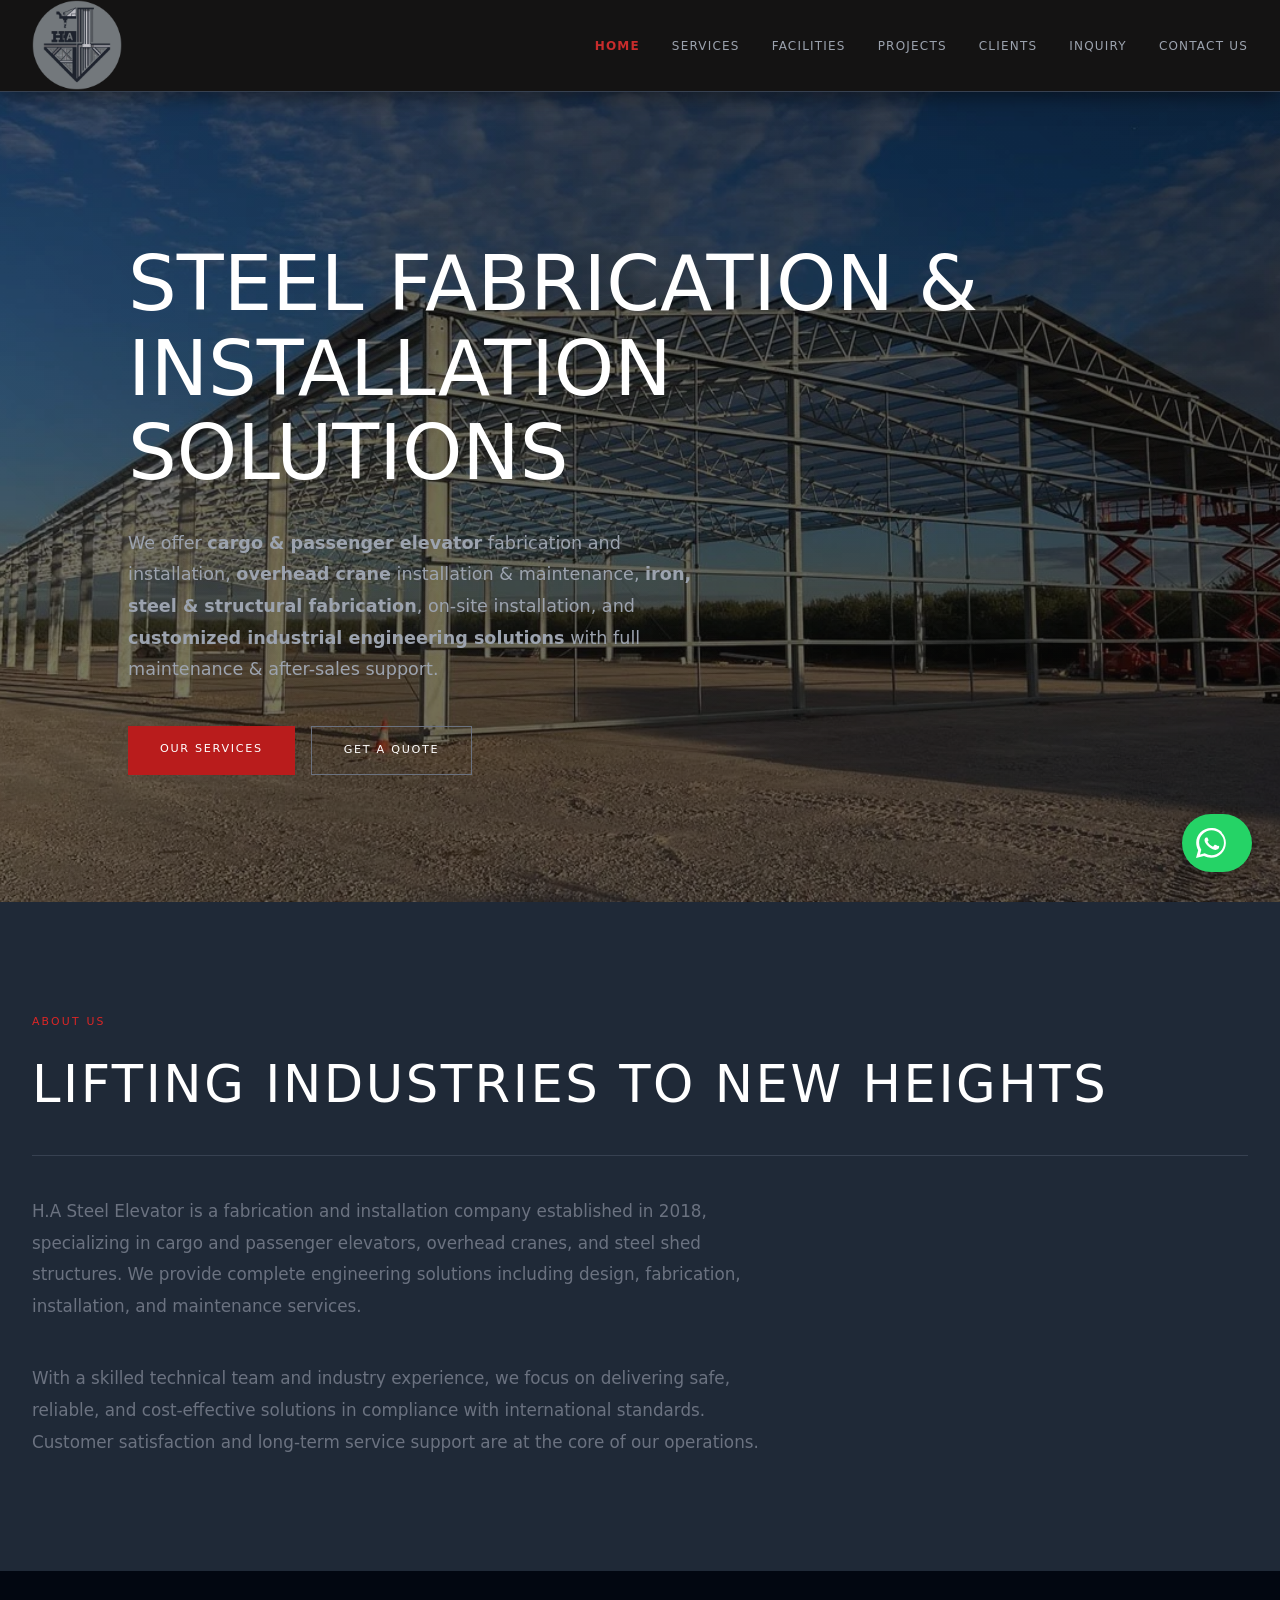
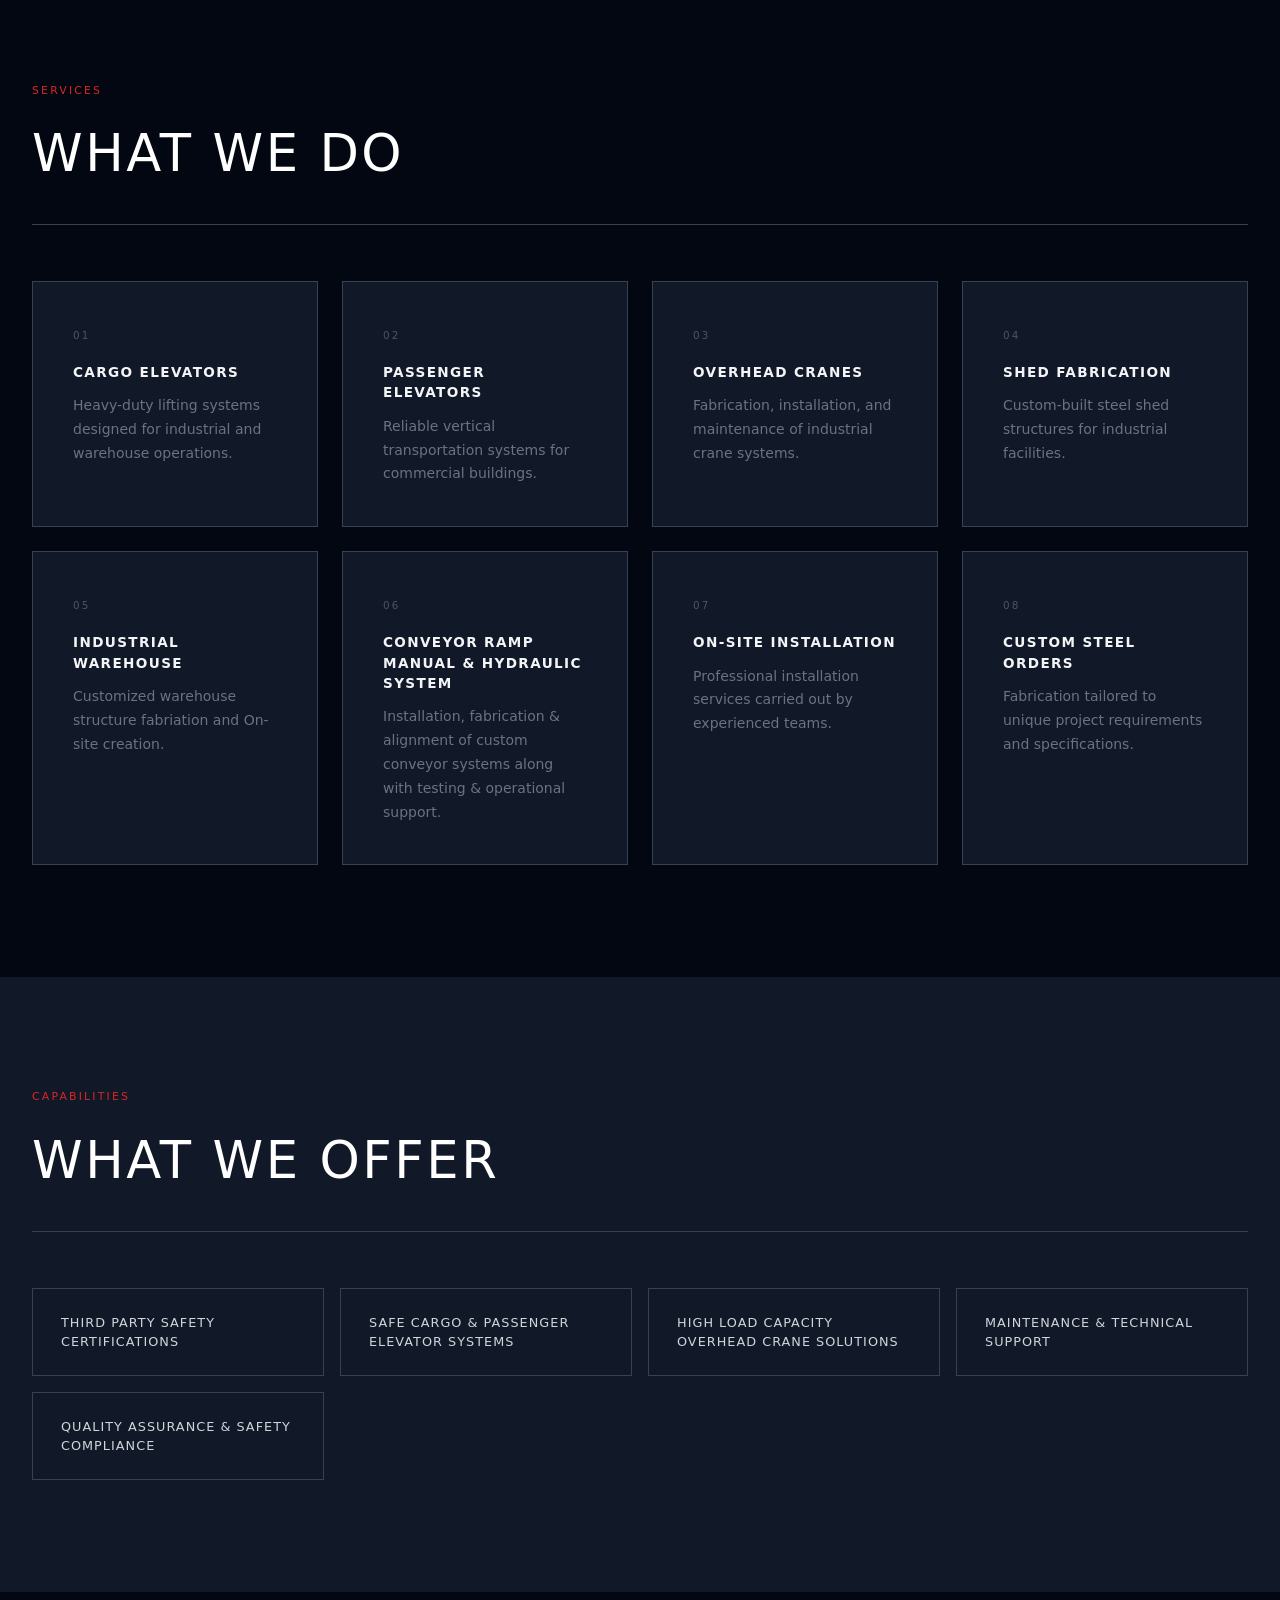
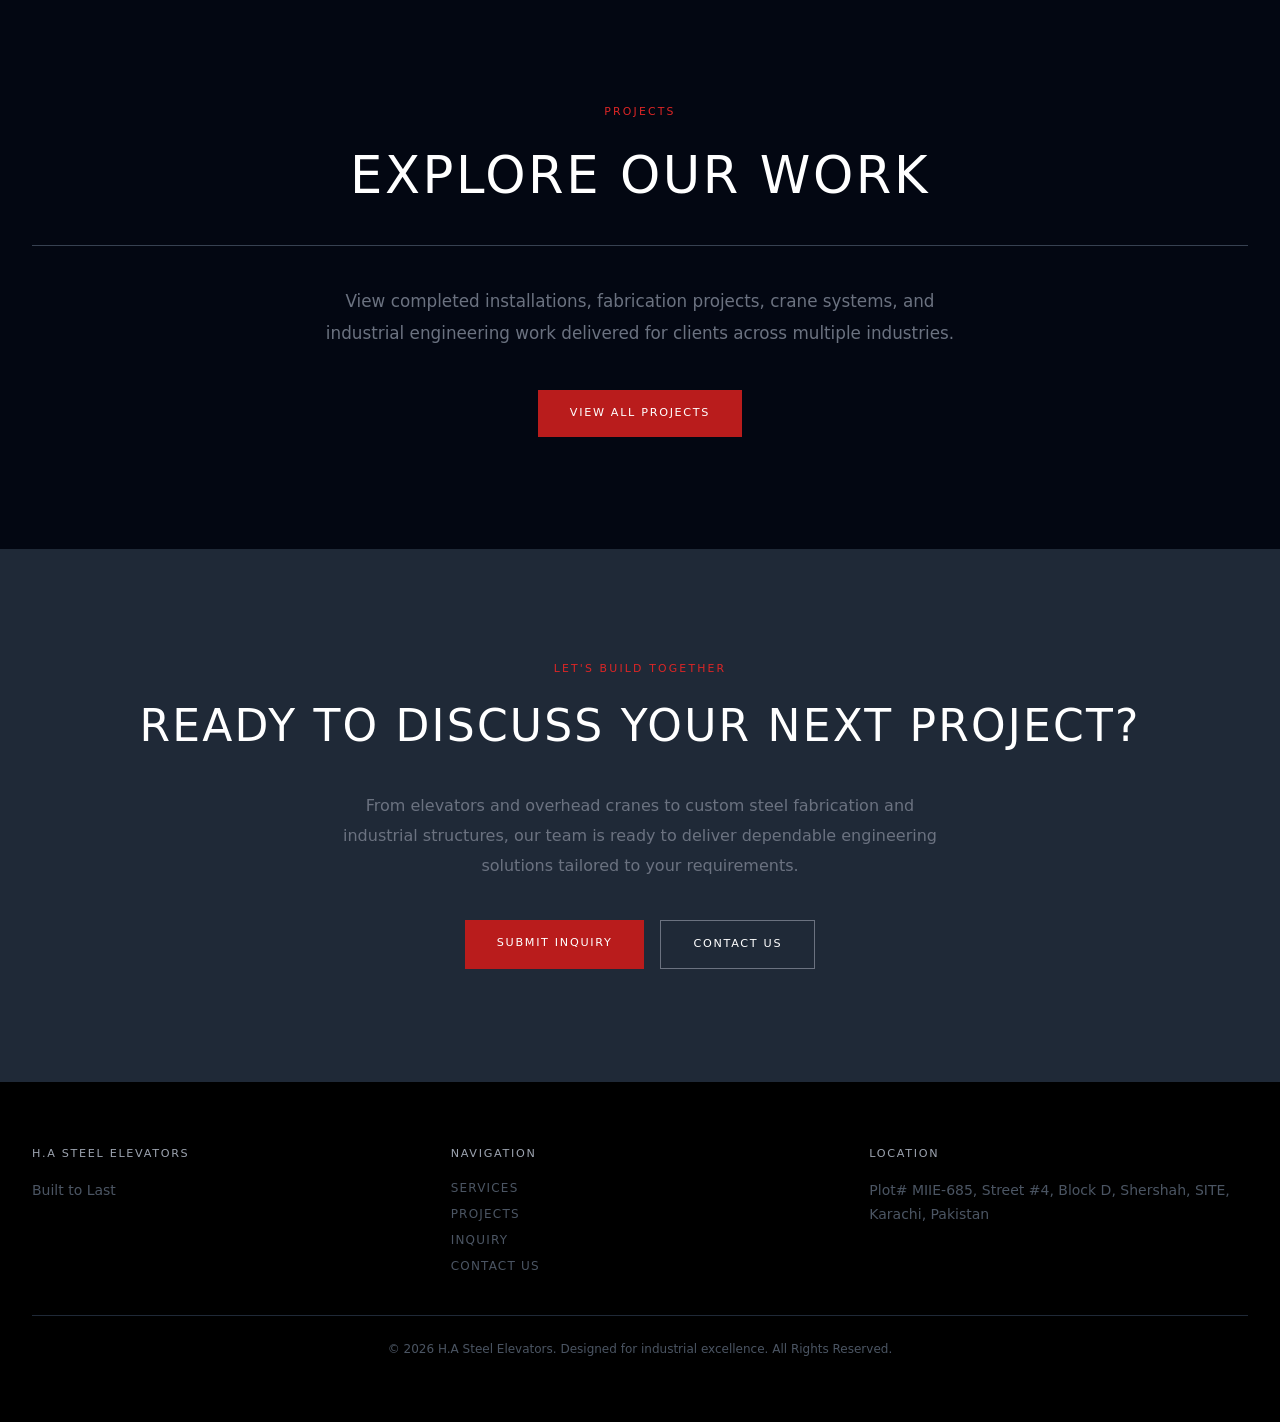
==== index.html @ 49e396e8 "first commit" ====
<!DOCTYPE html>
<html lang="en">

<head>
    <meta charset="UTF-8">
    <meta name="viewport" content="width=device-width, initial-scale=1.0">
    <title>H.A Steel Elevators | Steel Fabrication & Installation</title>
    <meta name="description" content="H.A Steel Elevators specializes in cargo elevators, passenger elevators, overhead cranes, shed fabrication, steel structures, installation, and custom steel solutions.">
    <link rel="icon" href="favicon.ico">
    <link rel="stylesheet" href="assets/css/style.css">

    <style>
        /* Inline critical styles so zoom never breaks them */
        * { box-sizing: border-box; }
        html { min-width: 320px; }

        body {
            background-color: #030712;
            color: #ffffff;
            font-family: 'Inter', system-ui, sans-serif;
            margin: 0;
        }

        /* ── NAVBAR ── */
        .site-header {
            position: sticky;
            top: 0;
            z-index: 50;
            background-color: #141313;
            border-bottom: 1px solid #374151;
            box-shadow: 0 4px 20px rgba(0,0,0,0.5);
        }
        .site-nav {
            max-width: 1280px;
            margin: 0 auto;
            padding: 0 2rem;
            display: flex;
            align-items: center;
            justify-content: space-between;
            height: 90.5px;
        }
        .site-nav img { height: 90px; width: auto; }
        .nav-links {
            display: flex;
            align-items: center;
            gap: 2rem;
            list-style: none;
            margin: 0; padding: 0;
        }
        .nav-links a {
            font-size: 0.75rem;
            letter-spacing: 0.1em;
            text-transform: uppercase;
            color: #9ca3af;
            text-decoration: none;
            transition: color 0.2s;
        }
        .nav-links a:hover, .nav-links a.active { color: #c82c2c; }
        .nav-links a.active { font-weight: 600; }

        /* ── HAMBURGER BUTTON ── */
        .nav-toggle {
            display: none;
            flex-direction: column;
            justify-content: center;
            gap: 5px;
            background: none;
            border: none;
            cursor: pointer;
            padding: 8px;
            z-index: 60;
        }
        .nav-toggle span {
            display: block;
            width: 24px;
            height: 2px;
            background: #9ca3af;
            transition: transform 0.3s, opacity 0.3s;
        }
        .nav-toggle.open span:nth-child(1) { transform: translateY(7px) rotate(45deg); }
        .nav-toggle.open span:nth-child(2) { opacity: 0; }
        .nav-toggle.open span:nth-child(3) { transform: translateY(-7px) rotate(-45deg); }

        /* ── SECTIONS ── */
        .w-full { width: 100%; }
        .inner {
            max-width: 1280px;
            margin: 0 auto;
            padding: 0 2rem;
        }

        /* ── HERO ── */
        .hero {
            min-height: 90vh;
            display: flex;
            align-items: center;
            width: 100%;
            position: relative;
            overflow: hidden;
        }

        .hero::before {
            content: '';
            position: absolute; inset: 0;
            background: linear-gradient(-135deg, rgba(5,5,5,0.65) 0%, rgba(10,10,10,0.60) 50%, rgba(20,20,20,0.55) 100%);
            z-index: 1;
        }

        .hero-inner {
            position: relative;
            z-index: 2;
            padding: 7rem 2.5rem 7rem 8rem;
            max-width: 1280px;
            margin: 0;
        }

        /* ── SLIDESHOW ── */
        .hero-slideshow {
            position: absolute; inset: 0;
            z-index: 0;
            display: flex;
            transition: transform 0.9s cubic-bezier(0.77, 0, 0.18, 1);
            will-change: transform;
        }

        .hero-slide {
            min-width: 100%;
            height: 100%;
            background-size: cover;
            background-position: center;
            flex-shrink: 0;
        }

        .hero-eyebrow {
            font-size: 0.7rem;
            letter-spacing: 0.2em;
            text-transform: uppercase;
            color: #dc2626;
            font-weight: 500;
        }
        .hero-h1 {
            margin-top: 1.5rem;
            font-size: clamp(2.5rem, 6vw, 5rem);
            font-weight: 300;
            text-transform: uppercase;
            color: #ffffff;
            line-height: 1.1;
            max-width: 900px;
        }
        .hero-sub {
            margin-top: 2rem;
            max-width: 600px;
            color: #9ca3af;
            font-size: 1.1rem;
            line-height: 1.8;
        }
        .hero-btns { margin-top: 2.5rem; display: flex; flex-wrap: wrap; gap: 1rem; }

        /* ── BUTTONS ── */
        .btn-primary {
            display: inline-block;
            background: #b91c1c;
            color: #fff;
            font-size: 0.7rem;
            letter-spacing: 0.15em;
            text-transform: uppercase;
            padding: 1rem 2rem;
            font-weight: 500;
            text-decoration: none;
            transition: background 0.15s;
        }
        .btn-primary:hover { background: #991b1b; }
        .btn-secondary {
            display: inline-block;
            background: transparent;
            color: #fff;
            font-size: 0.7rem;
            letter-spacing: 0.15em;
            text-transform: uppercase;
            padding: 1rem 2rem;
            font-weight: 500;
            text-decoration: none;
            border: 1px solid #6b7280;
            transition: border-color 0.15s, color 0.15s;
        }
        .btn-secondary:hover { border-color: #fff; }

        /* ── SECTION COMMON ── */
        .section { width: 100%; }
        .section-pad { padding: 7rem 2rem; }
        .section-inner { max-width: 1280px; margin: 0 auto; }

        .bg-near-black  { background-color: #030712; }
        .bg-dark-grey   { background-color: #111827; }
        .bg-mid-grey    { background-color: #1f2937; }

        .eyebrow-label {
            font-size: 0.68rem;
            letter-spacing: 0.2em;
            text-transform: uppercase;
            color: #dc2626;
            font-weight: 500;
        }
        .section-title {
            margin-top: 1rem;
            font-size: clamp(2rem, 4vw, 3.5rem);
            font-weight: 200;
            text-transform: uppercase;
            letter-spacing: 0.05em;
            color: #ffffff;
        }
        .beam-line {
            margin-top: 2rem;
            width: 100%;
            height: 1px;
            background: #374151;
            position: relative;
            overflow: hidden;
        }
        .beam-line::after {
            content: '';
            position: absolute;
            top: 0; left: -100%;
            width: 100%; height: 100%;
            background: #dc2626;
            animation: beam 1.1s cubic-bezier(0.4,0,0.2,1) forwards 0.1s;
        }
        @keyframes beam { from { left: -100%; } to { left: 100%; } }

        .body-para {
            margin-top: 2.5rem;
            color: #6b7280;
            font-size: 1.05rem;
            line-height: 1.9;
            max-width: 750px;
        }

        /* ── SERVICE CARDS ── */
        .services-grid {
            display: grid;
            grid-template-columns: repeat(auto-fit, minmax(280px, 1fr));
            gap: 1.5rem;
            margin-top: 3.5rem;
        }
        .svc-card {
            background: #111827;
            border: 1px solid #374151;
            padding: 2.5rem;
            position: relative;
            overflow: hidden;
            transition: transform 0.4s, border-color 0.4s, box-shadow 0.4s;
            text-decoration: none;
            display: block;
            cursor: pointer;
        }
        .svc-card:hover {
            transform: translateY(-6px);
            border-color: #6b7280;
            box-shadow: 0 20px 40px rgba(0,0,0,0.5);
        }
        .svc-card::before {
            content: '';
            position: absolute;
            left: 0; top: 0;
            width: 3px; height: 0;
            background: #dc2626;
            transition: height 0.4s ease;
        }
        .svc-card:hover::before { height: 100%; }
        .svc-num {
            font-size: 0.65rem;
            letter-spacing: 0.2em;
            color: #4b5563;
            font-weight: 500;
        }
        .svc-title {
            margin-top: 1rem;
            font-size: 0.85rem;
            font-weight: 600;
            text-transform: uppercase;
            letter-spacing: 0.1em;
            color: #f3f4f6;
        }
        .svc-desc {
            margin-top: 0.75rem;
            font-size: 0.875rem;
            color: #6b7280;
            line-height: 1.7;
        }

        /* ── CAPABILITIES ── */
        .cap-grid {
            display: grid;
            grid-template-columns: repeat(auto-fit, minmax(260px, 1fr));
            gap: 1rem;
            margin-top: 3.5rem;
        }
        .cap-item {
            background: #111827;
            border: 1px solid #374151;
            padding: 1.5rem 1.75rem;
            font-size: 0.8rem;
            letter-spacing: 0.08em;
            text-transform: uppercase;
            color: #d1d5db;
            transition: border-color 0.3s, color 0.3s, transform 0.3s;
        }
        .cap-item:hover {
            border-color: #dc2626;
            color: #fff;
            transform: translateY(-4px);
        }

        /* ── PROJECTS CTA ── */
        .text-center { text-align: center; }
        .projects-body {
            margin-top: 2.5rem;
            color: #6b7280;
            font-size: 1.05rem;
            line-height: 1.9;
            max-width: 650px;
            margin-left: auto;
            margin-right: auto;
        }

        /* ── CTA SECTION ── */
        .cta-heading {
            margin-top: 1rem;
            font-size: clamp(1.75rem, 3.5vw, 2.75rem);
            font-weight: 300;
            text-transform: uppercase;
            color: #fff;
            letter-spacing: 0.05em;
        }
        .cta-body {
            margin-top: 2rem;
            color: #6b7280;
            font-size: 1rem;
            line-height: 1.85;
            max-width: 600px;
            margin-left: auto;
            margin-right: auto;
        }
        .cta-btns { margin-top: 2.5rem; display: flex; flex-wrap: wrap; gap: 1rem; justify-content: center; }

        /* ── FOOTER ── */
        .site-footer {
            background: #000;
            border-top: 1px solid #1f2937;
            padding: 4rem 2rem;
        }
        .footer-inner {
            max-width: 1280px;
            margin: 0 auto;
            display: grid;
            grid-template-columns: repeat(auto-fit, minmax(200px, 1fr));
            gap: 2.5rem;
        }
        .footer-heading {
            font-size: 0.7rem;
            letter-spacing: 0.15em;
            text-transform: uppercase;
            color: #9ca3af;
            font-weight: 500;
        }
        .footer-text { margin-top: 1rem; color: #4b5563; font-size: 0.875rem; line-height: 1.7; }
        .footer-links { margin-top: 1rem; display: flex; flex-direction: column; gap: 0.5rem; }
        .footer-links a {
            font-size: 0.75rem;
            letter-spacing: 0.1em;
            text-transform: uppercase;
            color: #4b5563;
            text-decoration: none;
            transition: color 0.15s;
        }
        .footer-links a:hover { color: #fff; }
        .footer-divider { border: none; border-top: 1px solid #1f2937; margin: 2.5rem 0 0; }
        .footer-copy {
            max-width: 1280px;
            margin: 1.5rem auto 0;
            padding: 0 2rem;
            font-size: 0.75rem;
            color: #4b5563;
            text-align: center;
        }

        /* ── WHATSAPP FLOATING BUTTON ── */
        .whatsapp-float {
            position: fixed;
            bottom: 28px;
            right: 28px;
            z-index: 999;
            display: flex;
            align-items: center;
            gap: 0.75rem;
            text-decoration: none;
            background-color: #25D366;
            border-radius: 50px;
            padding: 14px;
            box-shadow: 0 4px 16px rgba(0,0,0,0.4);
            transition: padding 0.35s ease, box-shadow 0.25s ease;
            overflow: hidden;
            animation: wa-pulse 2.2s infinite;
        }
        .whatsapp-float svg {
            width: 30px;
            height: 30px;
            flex-shrink: 0;
            fill: #ffffff;
        }
        .whatsapp-label {
            max-width: 0;
            opacity: 0;
            white-space: nowrap;
            color: #ffffff;
            font-size: 0.85rem;
            font-weight: 600;
            letter-spacing: 0.02em;
            overflow: hidden;
            transition: max-width 0.35s ease, opacity 0.25s ease;
        }
        .whatsapp-float:hover {
            padding: 14px 22px 14px 16px;
            box-shadow: 0 6px 22px rgba(0,0,0,0.55);
        }
        .whatsapp-float:hover .whatsapp-label {
            max-width: 160px;
            opacity: 1;
            margin-left: 0.25rem;
        }
        @keyframes wa-pulse {
            0%   { box-shadow: 0 4px 16px rgba(37,211,102,0.5); }
            50%  { box-shadow: 0 4px 24px rgba(37,211,102,0.9); }
            100% { box-shadow: 0 4px 16px rgba(37,211,102,0.5); }
        }

        /* ── MOBILE: 768px ── */
        @media (max-width: 768px) {

            /* Navbar */
            .site-nav {
                padding: 0 1.25rem;
                height: 70px;
                position: relative;
            }
            .site-nav img {
                height: 60px;
            }
            .nav-toggle {
                display: flex;
            }
            .nav-links {
                display: none;
                position: absolute;
                top: 70px;
                left: 0;
                right: 0;
                background-color: #141313;
                border-top: 1px solid #374151;
                flex-direction: column;
                align-items: flex-start;
                gap: 0;
                padding: 0.5rem 0;
                z-index: 50;
            }
            .nav-links.open {
                display: flex;
            }
            .nav-links li {
                width: 100%;
            }
            .nav-links a {
                display: block;
                width: 100%;
                padding: 0.85rem 1.5rem;
                font-size: 0.75rem;
                border-bottom: 1px solid #1f2937;
            }

            /* Hero */
            .hero {
                min-height: 80vh;
            }
            .hero-inner {
                padding: 5rem 1.5rem 4rem 1.5rem;
            }

            /* Sections */
            .section-pad {
                padding: 4rem 1.25rem;
            }

            /* Services grid: single column on mobile */
            .services-grid {
                grid-template-columns: 1fr;
            }

            /* Capabilities grid: single column */
            .cap-grid {
                grid-template-columns: 1fr;
            }

            /* Footer grid: single column */
            .footer-inner {
                grid-template-columns: 1fr;
                gap: 2rem;
            }

            /* Buttons full-width on mobile */
            .hero-btns {
                flex-direction: column;
            }
            .btn-primary,
            .btn-secondary {
                text-align: center;
                width: 100%;
            }
            .cta-btns {
                flex-direction: column;
                align-items: center;
            }
            .cta-btns .btn-primary,
            .cta-btns .btn-secondary {
                width: 100%;
                max-width: 320px;
                text-align: center;
            }

            /* WhatsApp button */
            .whatsapp-float {
                bottom: 18px;
                right: 18px;
            }

            /* Footer */
            .site-footer {
                padding: 3rem 1.25rem;
            }
            .footer-copy {
                padding: 0 1.25rem;
            }
        }

        /* ── MOBILE: 480px ── */
        @media (max-width: 480px) {

            /* Navbar */
            .site-nav {
                height: 60px;
            }
            .site-nav img {
                height: 50px;
            }
            .nav-links {
                top: 60px;
            }

            /* Hero */
            .hero {
                min-height: 75vh;
            }
            .hero-inner {
                padding: 4rem 1rem 3rem 1rem;
            }

            /* Sections */
            .section-pad {
                padding: 3rem 1rem;
            }

            /* Service cards padding */
            .svc-card {
                padding: 1.75rem 1.25rem;
            }

            /* Capabilities padding */
            .cap-item {
                padding: 1.25rem 1.25rem;
            }

            /* Footer */
            .site-footer {
                padding: 2.5rem 1rem;
            }
            .footer-copy {
                padding: 0 1rem;
                font-size: 0.7rem;
            }
        }

    </style>
</head>

<body>

    <header class="site-header">
        <nav class="site-nav">
            <a href="index.html">
                <img src="assets/images/AH Steel Elevators Logo No background.png" alt="H.A Steel Elevators Logo">
            </a>
            <button class="nav-toggle" aria-label="Toggle navigation" aria-expanded="false">
                <span></span>
                <span></span>
                <span></span>
            </button>
            <ul class="nav-links">
                <li><a href="index.html" class="active">Home</a></li>
                <li><a href="ha-steel-elevators/services.html">Services</a></li>
                <li><a href="ha-steel-elevators/facilities.html">Facilities</a></li>
                <li><a href="ha-steel-elevators/projects.html">Projects</a></li>
                <li><a href="ha-steel-elevators/companies-served.html">Clients</a></li>
                <li><a href="ha-steel-elevators/inquiry.html">Inquiry</a></li>
                <li><a href="ha-steel-elevators/contact.html">Contact Us</a></li>
            </ul>
        </nav>
    </header>

    <main>

        <!-- HERO -->
        <section class="hero">

            <div class="hero-slideshow" id="heroSlideshow">
                <div class="hero-slide" style="background-image: url('assets/images/Lift bg.jpg')"></div>
                <div class="hero-slide" style="background-image: url('assets/images/shed-bg.png')"></div>
                <div class="hero-slide" style="background-image: url('assets/images/modern-lift.jpg')"></div>
                <div class="hero-slide" style="background-image: url('assets/images/Crane.png')"></div>
            </div>

            <div class="hero-inner">
                <h1 class="hero-h1">Steel Fabrication &amp;<br>Installation Solutions</h1>
                <p class="hero-sub">
                    We offer <strong>cargo &amp; passenger elevator</strong> fabrication and installation, 
                    <strong>overhead crane</strong> installation &amp; maintenance, <strong>iron, steel &amp; 
                    structural fabrication</strong>, on-site installation, and <strong>customized industrial 
                    engineering solutions</strong> with full maintenance &amp; after-sales support.
                </p>
                <div class="hero-btns">
                    <a href="ha-steel-elevators/services.html" class="btn-primary">Our Services</a>
                    <a href="ha-steel-elevators/inquiry.html" class="btn-secondary">Get a Quote</a>
                </div>
            </div>

        </section>

        <!-- ABOUT -->
        <section class="section bg-mid-grey">
            <div class="section-pad">
                <div class="section-inner">
                    <h1 class="eyebrow-label">About Us</h1>
                    <h2 class="section-title">Lifting Industries to New Heights</h2>
                    <div class="beam-line"></div>
                    <p class="body-para">
                        H.A Steel Elevator is a fabrication and installation company established in 2018, 
                        specializing in cargo and passenger elevators, overhead cranes, and steel shed 
                        structures. We provide complete engineering solutions including design, fabrication, 
                        installation, and maintenance services.
                    </p>
                    <p class="body-para">
                        With a skilled technical team and industry experience, we focus on delivering safe, 
                        reliable, and cost-effective solutions in compliance with international standards. 
                        Customer satisfaction and long-term service support are at the core of our operations.
                    </p>
                </div>
            </div>
        </section>

        <!-- SERVICES -->
        <section class="section bg-near-black" style="
            background-image: url('assets/images/welder-bg.jpg');
            background-size: cover;
            background-position: center;
            background-attachment: fixed;
            position: relative;
        ">
            <div style="
                position: absolute;
                inset: 0;
                background: rgba(3, 7, 18, 0.92);
            "></div>
            <div class="section-pad" style="position: relative; z-index: 1;">
                <div class="section-inner">
                    <p class="eyebrow-label">Services</p>
                    <h2 class="section-title">What We Do</h2>
                    <div class="beam-line"></div>
                    <div class="services-grid">

                        <a href="ha-steel-elevators/services.html#cargo" class="svc-card">
                            <span class="svc-num">01</span>
                            <h3 class="svc-title">Cargo Elevators</h3>
                            <p class="svc-desc">Heavy-duty lifting systems designed for industrial and warehouse operations.</p>
                        </a>

                        <a href="ha-steel-elevators/services.html#passenger" class="svc-card">
                            <span class="svc-num">02</span>
                            <h3 class="svc-title">Passenger Elevators</h3>
                            <p class="svc-desc">Reliable vertical transportation systems for commercial buildings.</p>
                        </a>

                        <a href="ha-steel-elevators/services.html#cranes" class="svc-card">
                            <span class="svc-num">03</span>
                            <h3 class="svc-title">Overhead Cranes</h3>
                            <p class="svc-desc">Fabrication, installation, and maintenance of industrial crane systems.</p>
                        </a>

                        <a href="ha-steel-elevators/services.html#shed" class="svc-card">
                            <span class="svc-num">04</span>
                            <h3 class="svc-title">Shed Fabrication</h3>
                            <p class="svc-desc">Custom-built steel shed structures for industrial facilities.</p>
                        </a>

                        <a href="ha-steel-elevators/services.html#cargo" class="svc-card">
                            <span class="svc-num">05</span>
                            <h3 class="svc-title">Industrial Warehouse</h3>
                            <p class="svc-desc">Customized warehouse structure fabriation and On-site creation.</p>
                        </a>

                        <a href="ha-steel-elevators/services.html#cargo" class="svc-card">
                            <span class="svc-num">06</span>
                            <h3 class="svc-title">Conveyor ramp manual & hydraulic system</h3>
                            <p class="svc-desc">Installation, fabrication & alignment of custom conveyor systems along with testing & operational support.</p>
                        </a>

                        <a href="ha-steel-elevators/services.html#installation" class="svc-card">
                            <span class="svc-num">07</span>
                            <h3 class="svc-title">On-Site Installation</h3>
                            <p class="svc-desc">Professional installation services carried out by experienced teams.</p>
                        </a>

                        <a href="ha-steel-elevators/services.html#custom" class="svc-card">
                            <span class="svc-num">08</span>
                            <h3 class="svc-title">Custom Steel Orders</h3>
                            <p class="svc-desc">Fabrication tailored to unique project requirements and specifications.</p>
                        </a>

                    </div>
                </div>
            </div>
        </section>

        <!-- CAPABILITIES -->
        <section class="section bg-dark-grey">
            <div class="section-pad">
                <div class="section-inner">
                    <p class="eyebrow-label">Capabilities</p>
                    <h2 class="section-title">What we Offer</h2>
                    <div class="beam-line"></div>
                    <div class="cap-grid">
                        <div class="cap-item">Third Party safety certifications</div>
                        <div class="cap-item">Safe Cargo &amp; Passenger Elevator Systems</div>
                        <div class="cap-item">High load capacity Overhead Crane Solutions</div>
                        <div class="cap-item">Maintenance &amp; Technical Support</div>
                        <div class="cap-item">Quality Assurance &amp; Safety Compliance</div>
                    </div>
                </div>
            </div>
        </section>

        <!-- PROJECTS -->
        <section class="section bg-near-black">
            <div class="section-pad">
                <div class="section-inner text-center">
                    <p class="eyebrow-label">Projects</p>
                    <h2 class="section-title">Explore Our Work</h2>
                    <div class="beam-line"></div>
                    <p class="projects-body">
                        View completed installations, fabrication projects,
                        crane systems, and industrial engineering work delivered
                        for clients across multiple industries.
                    </p>
                    <div style="margin-top:2.5rem;">
                        <a href="ha-steel-elevators/projects.html" class="btn-primary">View All Projects</a>
                    </div>
                </div>
            </div>
        </section>

        <!-- CTA -->
        <section class="section bg-mid-grey">
            <div class="section-pad">
                <div class="section-inner text-center">
                    <p class="eyebrow-label">Let's Build Together</p>
                    <h2 class="cta-heading">Ready To Discuss Your Next Project?</h2>
                    <p class="cta-body">
                        From elevators and overhead cranes to custom steel fabrication
                        and industrial structures, our team is ready to deliver
                        dependable engineering solutions tailored to your requirements.
                    </p>
                    <div class="cta-btns">
                        <a href="ha-steel-elevators/inquiry.html" class="btn-primary">Submit Inquiry</a>
                        <a href="ha-steel-elevators/contact.html" class="btn-secondary">Contact Us</a>
                    </div>
                </div>
            </div>
        </section>

    </main>

    <!-- FOOTER -->
    <footer class="site-footer">
        <div class="footer-inner">
            <div>
                <p class="footer-heading">H.A Steel Elevators</p>
                <p class="footer-text">
                    Built to Last
                </p>
            </div>
            <div>
                <p class="footer-heading">Navigation</p>
                <div class="footer-links">
                    <a href="ha-steel-elevators/services.html">Services</a>
                    <a href="ha-steel-elevators/projects.html">Projects</a>
                    <a href="ha-steel-elevators/inquiry.html">Inquiry</a>
                    <a href="ha-steel-elevators/contact.html">Contact Us</a>
                </div>
            </div>
            <div>
                <p class="footer-heading">Location</p>
                <p class="footer-text">Plot# MIIE-685, Street #4, Block D, Shershah, SITE, Karachi, Pakistan</p>
            </div>
        </div>
        <hr class="footer-divider">
        <p class="footer-copy">© 2026 H.A Steel Elevators. Designed for industrial excellence. All Rights Reserved.</p>
    </footer>

    <a href="https://wa.me/923333980986?text=Hi%2C%20can%20I%20get%20a%20quote%3F"
       class="whatsapp-float"
       target="_blank"
       rel="noopener"
       aria-label="Chat with us on WhatsApp">
        <svg viewBox="0 0 24 24" xmlns="http://www.w3.org/2000/svg">
            <path d="M17.498 14.382c-.301-.15-1.767-.867-2.04-.966-.273-.101-.473-.15-.673.15-.197.295-.771.964-.944 1.162-.175.195-.349.21-.646.075-1.746-.792-3.034-2.058-3.851-3.557-.158-.295-.022-.435.118-.605.166-.205.357-.395.482-.605.122-.21.092-.382-.04-.582-.13-.197-.484-1.162-.665-1.557-.18-.39-.366-.34-.518-.345-.137-.005-.293-.005-.45-.005-.155 0-.408.06-.625.297-.213.241-.823.806-.823 1.965 0 1.16.84 2.282 1.225 2.882.387.6 1.97 3.012 4.84 4.107 2.872 1.094 2.872.728 3.393.682.518-.045 1.766-.722 2.027-1.42.258-.7.258-1.296.18-1.42-.077-.122-.301-.197-.604-.345m-5.46 7.434h-.005a9.94 9.94 0 01-5.06-1.385l-.363-.215-3.762.99 1.005-3.671-.235-.376a9.93 9.93 0 01-1.527-5.293c.005-5.486 4.474-9.954 9.957-9.954 2.658 0 5.155 1.038 7.03 2.913a9.886 9.886 0 012.91 7.04c-.003 5.486-4.471 9.951-9.95 9.951m8.413-18.36A11.815 11.815 0 0012.04 0C5.495 0 .163 5.328.16 11.876c0 2.096.547 4.142 1.588 5.945L0 24l6.335-1.652a11.882 11.882 0 005.683 1.448h.005c6.544 0 11.877-5.328 11.88-11.877a11.811 11.811 0 00-3.452-8.394"/>
        </svg>
        <span class="whatsapp-label">Chat with us</span>
    </a>

    <script>
        const slideshow = document.getElementById('heroSlideshow');
        const slides    = Array.from(slideshow.querySelectorAll('.hero-slide'));
        const total     = slides.length;

        // Clone the first slide and append to end for seamless loop
        const firstClone = slides[0].cloneNode(true);
        slideshow.appendChild(firstClone);

        let current = 0;

        function goTo(index, animate) {
            if (animate === false) {
                slideshow.style.transition = 'none';
            } else {
                slideshow.style.transition = 'transform 0.9s cubic-bezier(0.77, 0, 0.18, 1)';
            }
            slideshow.style.transform = `translateX(-${index * 100}%)`;
        }

        // When the clone finishes transitioning, silently snap back to real slide 0
        slideshow.addEventListener('transitionend', () => {
            if (current === total) {
                current = 0;
                goTo(current, false);
            }
        });

        setInterval(() => {
            current++;
            goTo(current, true);
        }, 3000);

        // Hamburger menu toggle
        const navToggle = document.querySelector('.nav-toggle');
        const navLinks  = document.querySelector('.nav-links');

        navToggle.addEventListener('click', () => {
            const isOpen = navLinks.classList.toggle('open');
            navToggle.classList.toggle('open', isOpen);
            navToggle.setAttribute('aria-expanded', isOpen);
        });

        // Close menu when a link is tapped
        navLinks.querySelectorAll('a').forEach(link => {
            link.addEventListener('click', () => {
                navLinks.classList.remove('open');
                navToggle.classList.remove('open');
                navToggle.setAttribute('aria-expanded', 'false');
            });
        });
    </script>

</body>
</html>
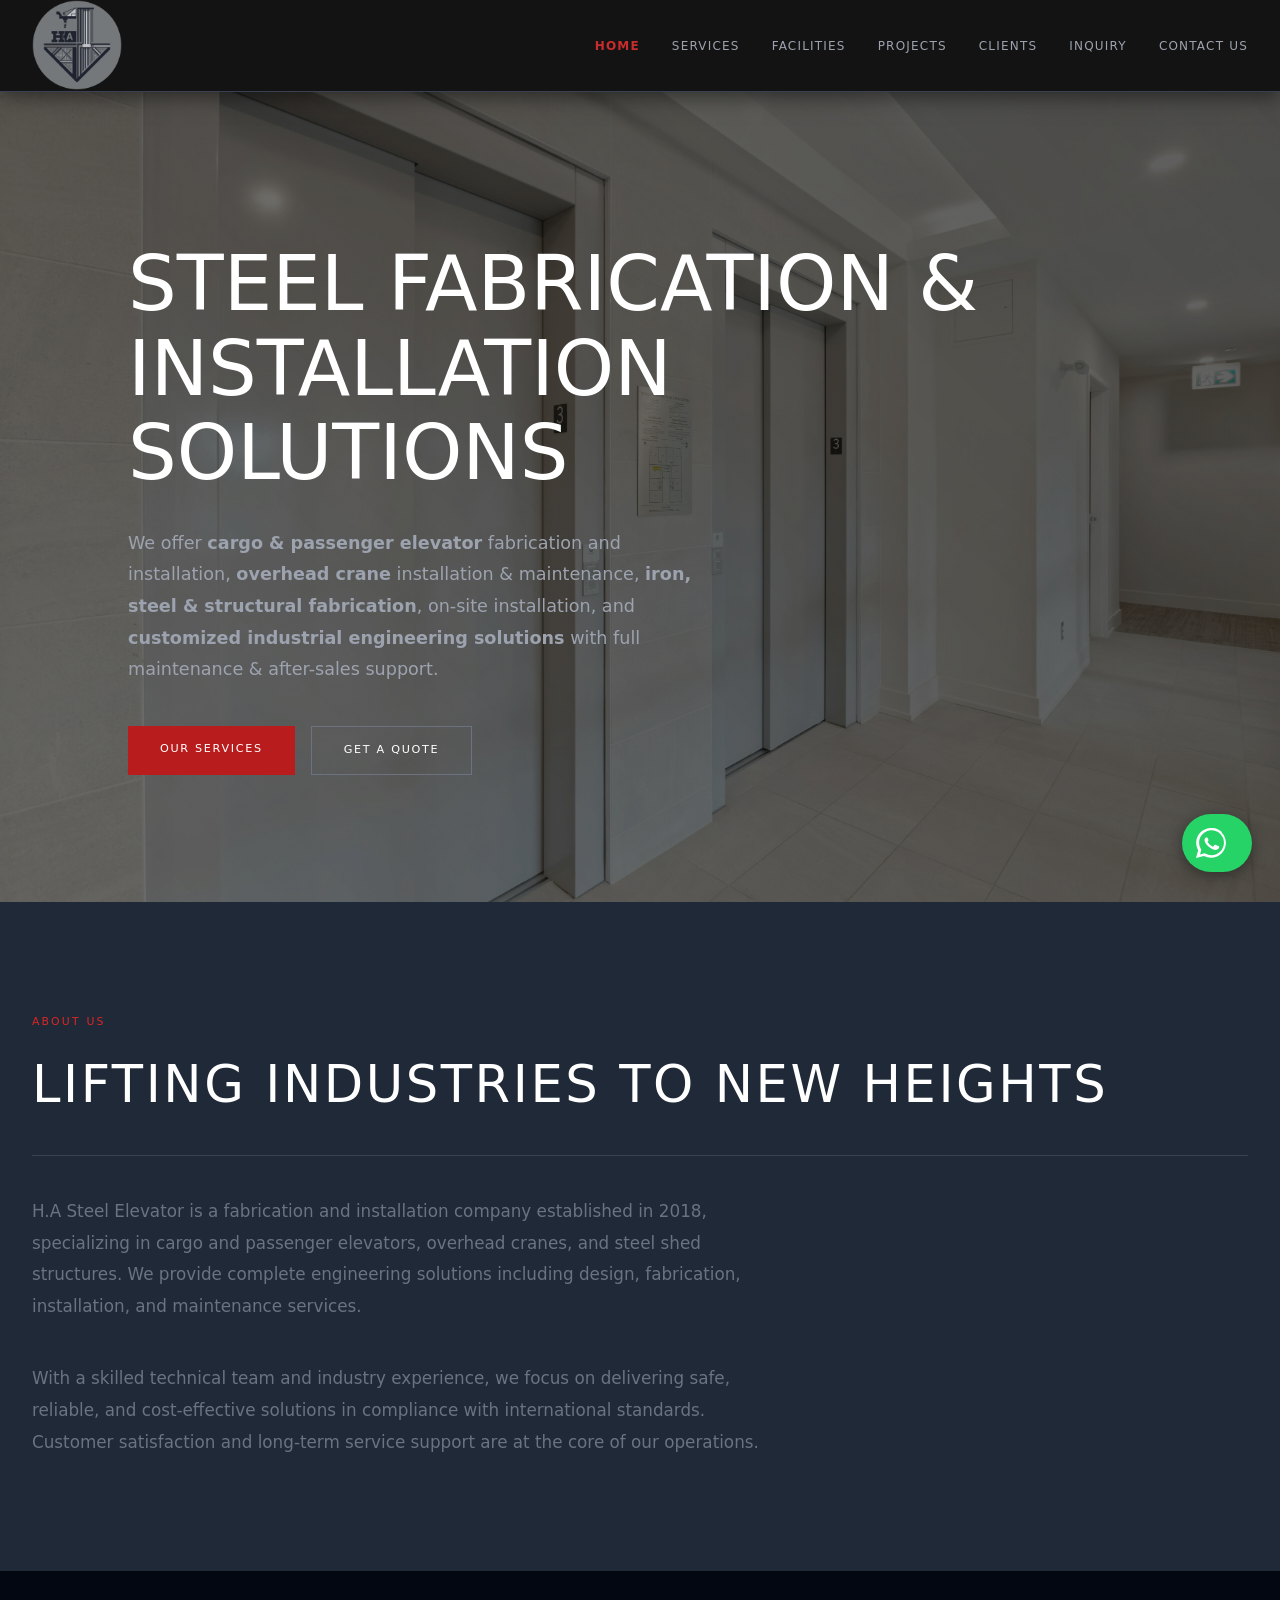
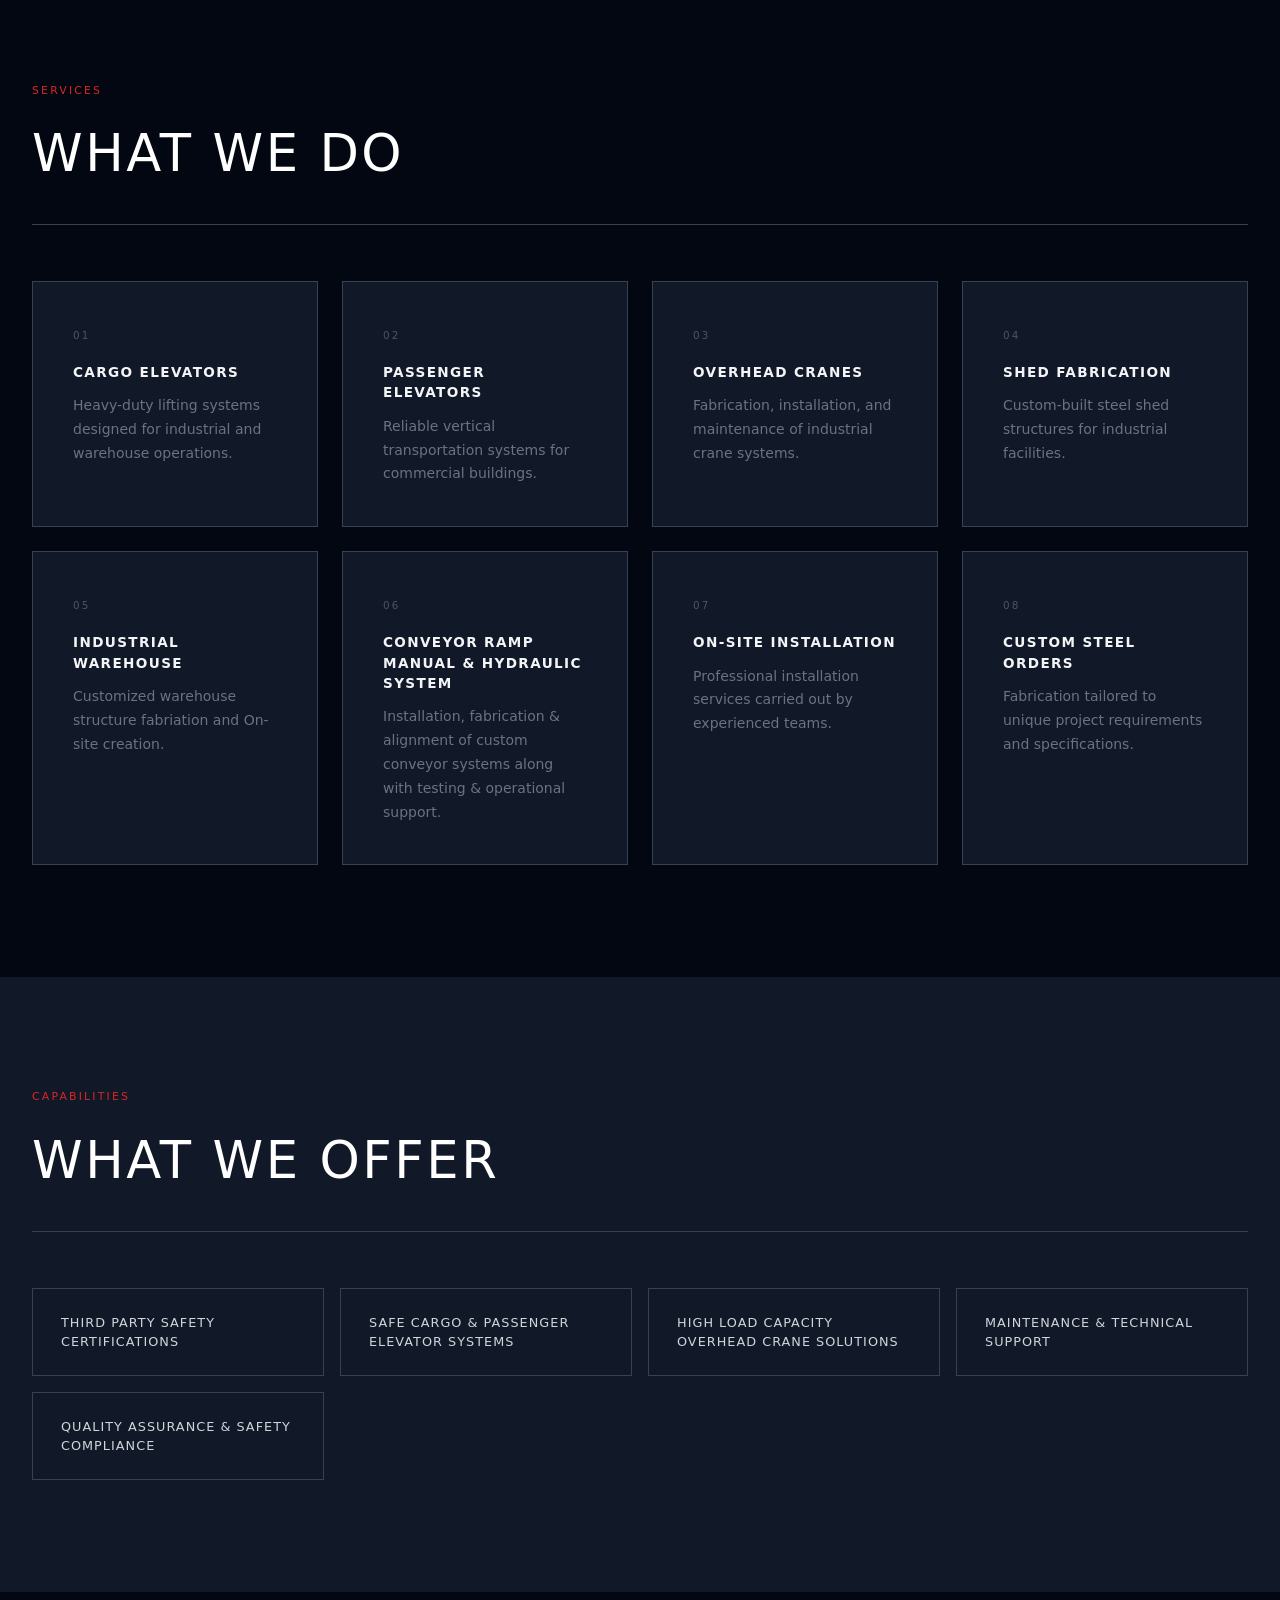
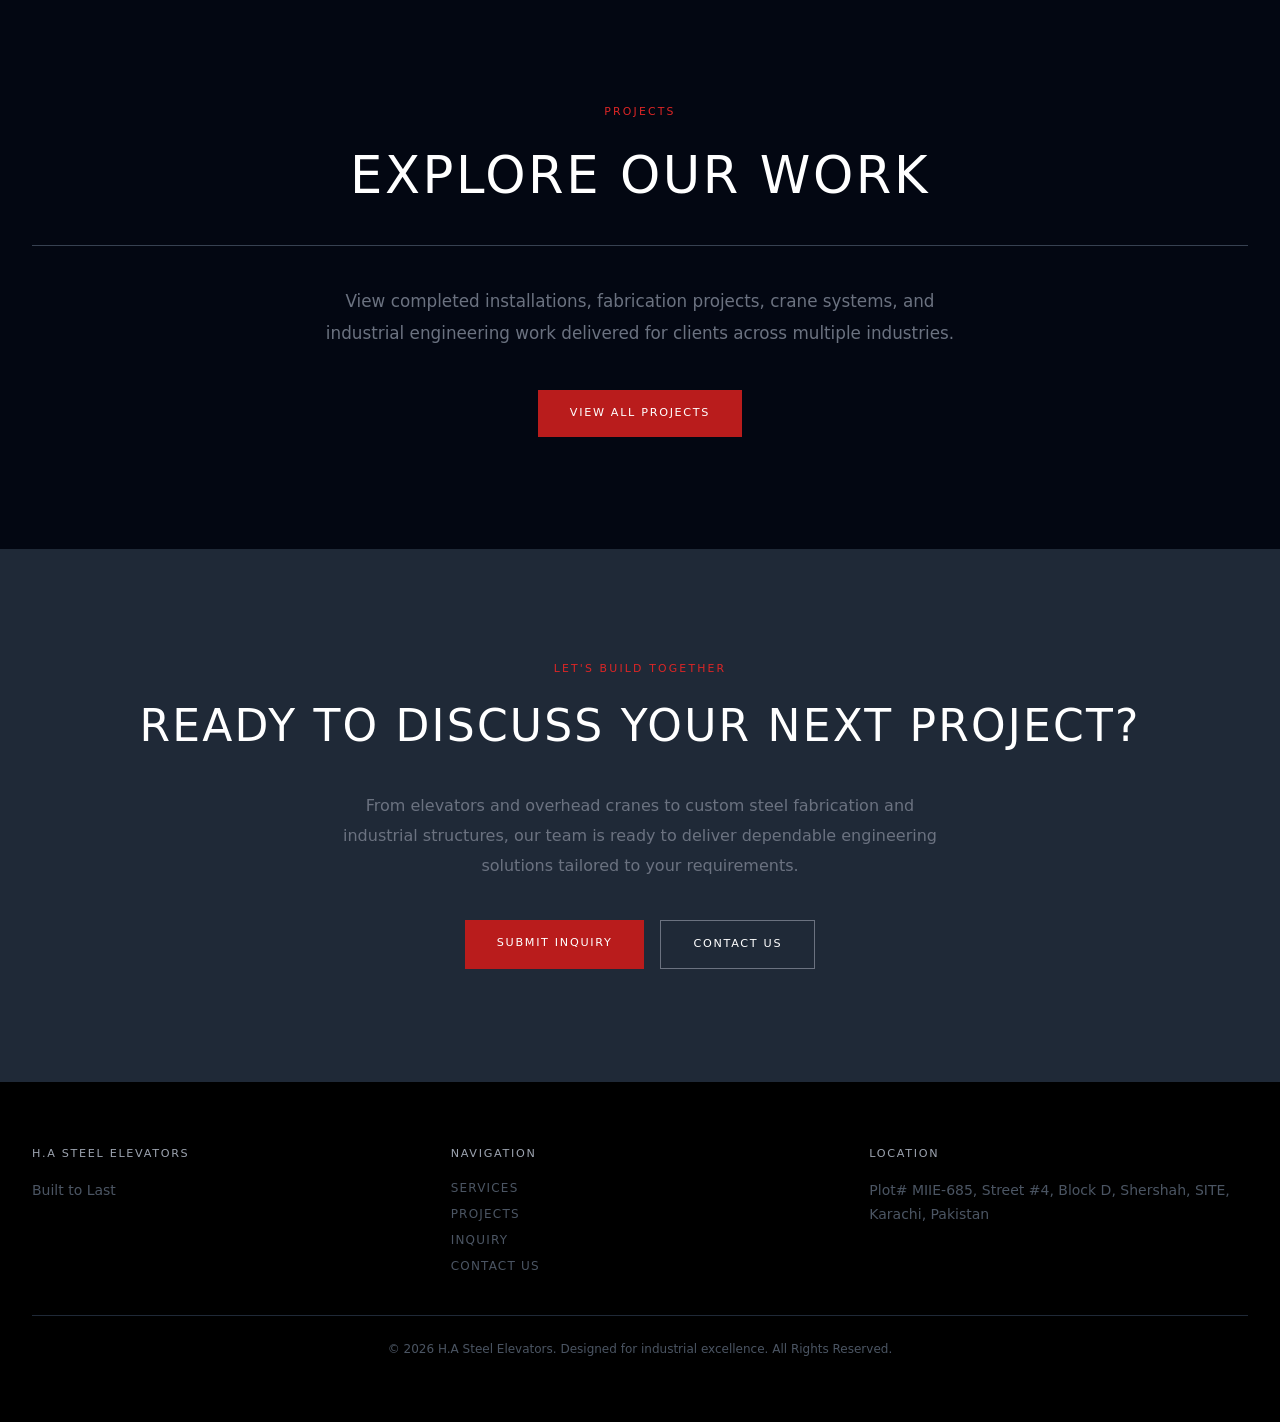
==== commit fc4f15fb: "Image cnversion to webp success" ====
--- a/index.html
+++ b/index.html
@@ -596,7 +596,7 @@
     <header class="site-header">
         <nav class="site-nav">
             <a href="index.html">
-                <img src="assets/images/AH Steel Elevators Logo No background.png" alt="H.A Steel Elevators Logo">
+                <img src="assets/images/AH Steel Elevators Logo No background.webp" alt="H.A Steel Elevators Logo">
             </a>
             <button class="nav-toggle" aria-label="Toggle navigation" aria-expanded="false">
                 <span></span>
@@ -621,10 +621,10 @@
         <section class="hero">
 
             <div class="hero-slideshow" id="heroSlideshow">
-                <div class="hero-slide" style="background-image: url('assets/images/Lift bg.jpg')"></div>
-                <div class="hero-slide" style="background-image: url('assets/images/shed-bg.png')"></div>
-                <div class="hero-slide" style="background-image: url('assets/images/modern-lift.jpg')"></div>
-                <div class="hero-slide" style="background-image: url('assets/images/Crane.png')"></div>
+                <div class="hero-slide" style="background-image: url('assets/images/Lift bg.webp')"></div>
+                <div class="hero-slide" style="background-image: url('assets/images/shed-bg.webp')"></div>
+                <div class="hero-slide" style="background-image: url('assets/images/modern-lift.webp')"></div>
+                <div class="hero-slide" style="background-image: url('assets/images/Crane.webp')"></div>
             </div>
 
             <div class="hero-inner">
@@ -667,7 +667,7 @@
 
         <!-- SERVICES -->
         <section class="section bg-near-black" style="
-            background-image: url('assets/images/welder-bg.jpg');
+            background-image: url('assets/images/welder-bg.webp');
             background-size: cover;
             background-position: center;
             background-attachment: fixed;
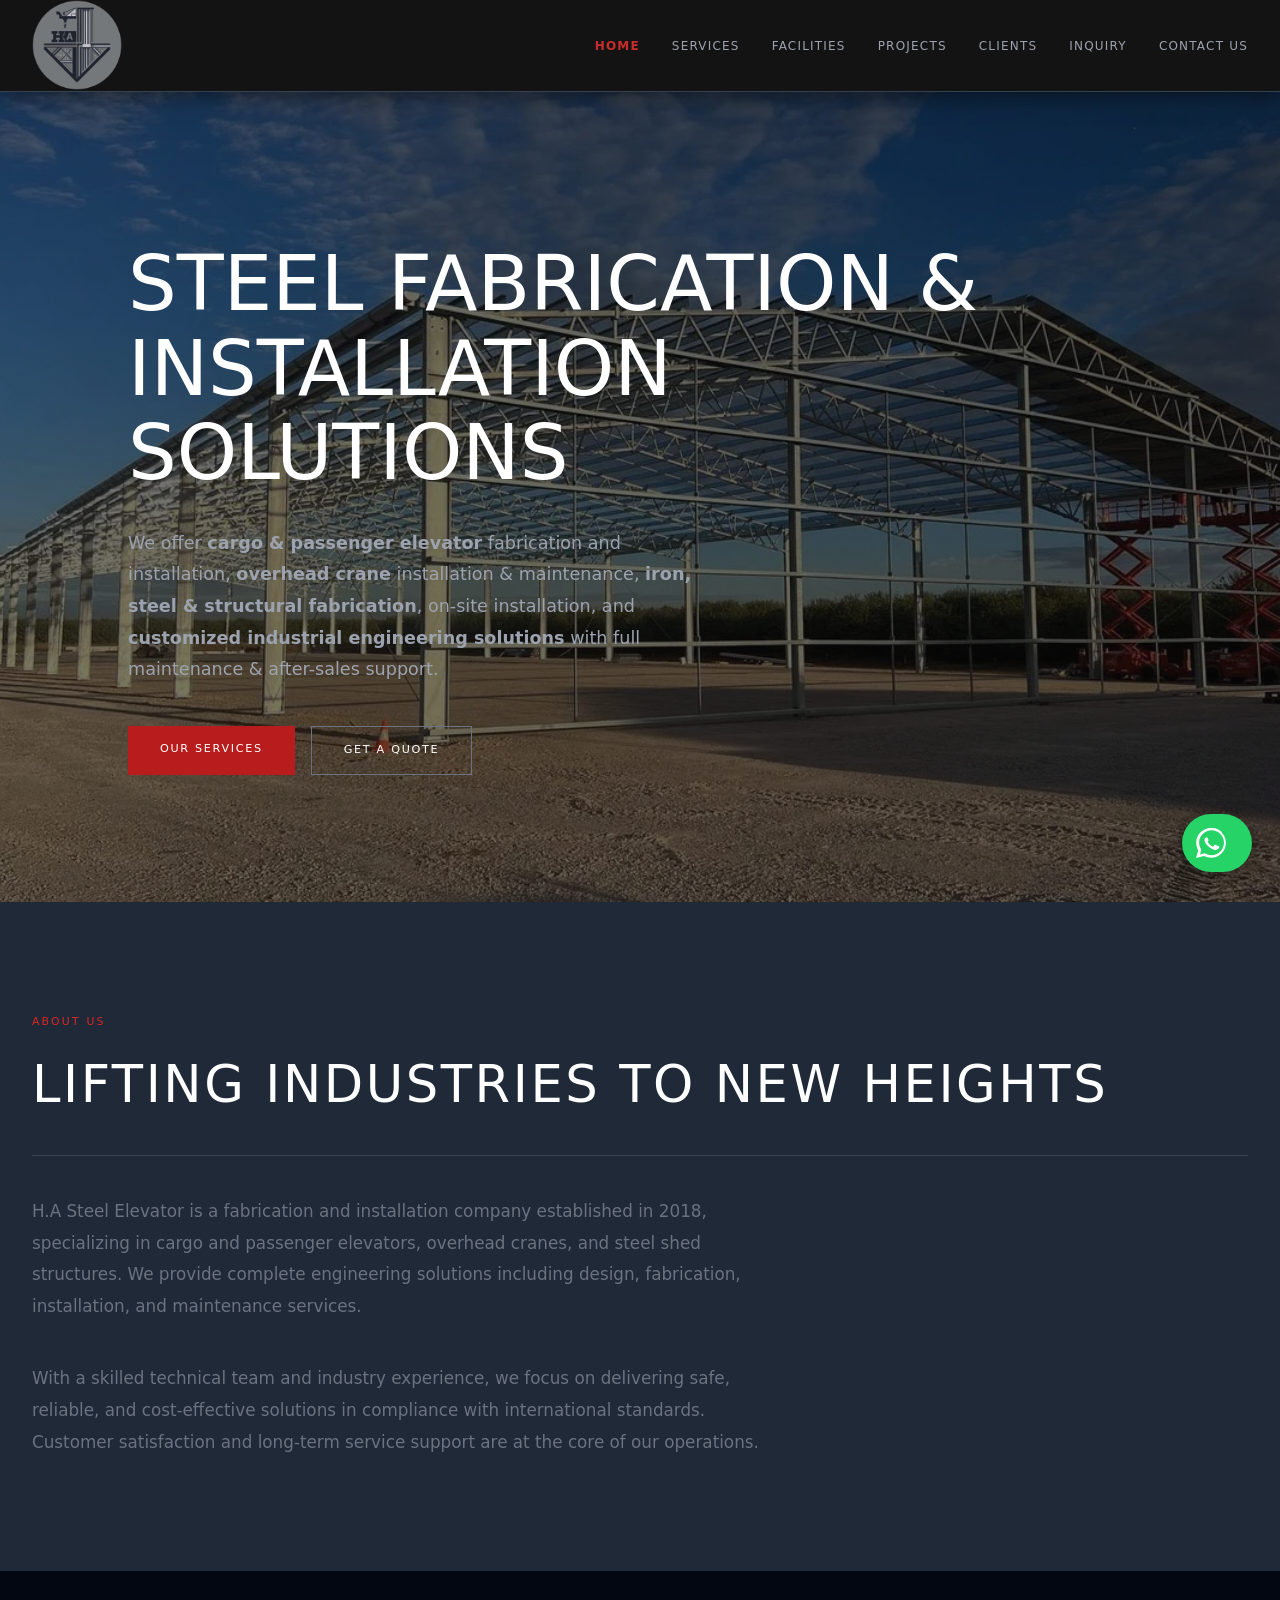
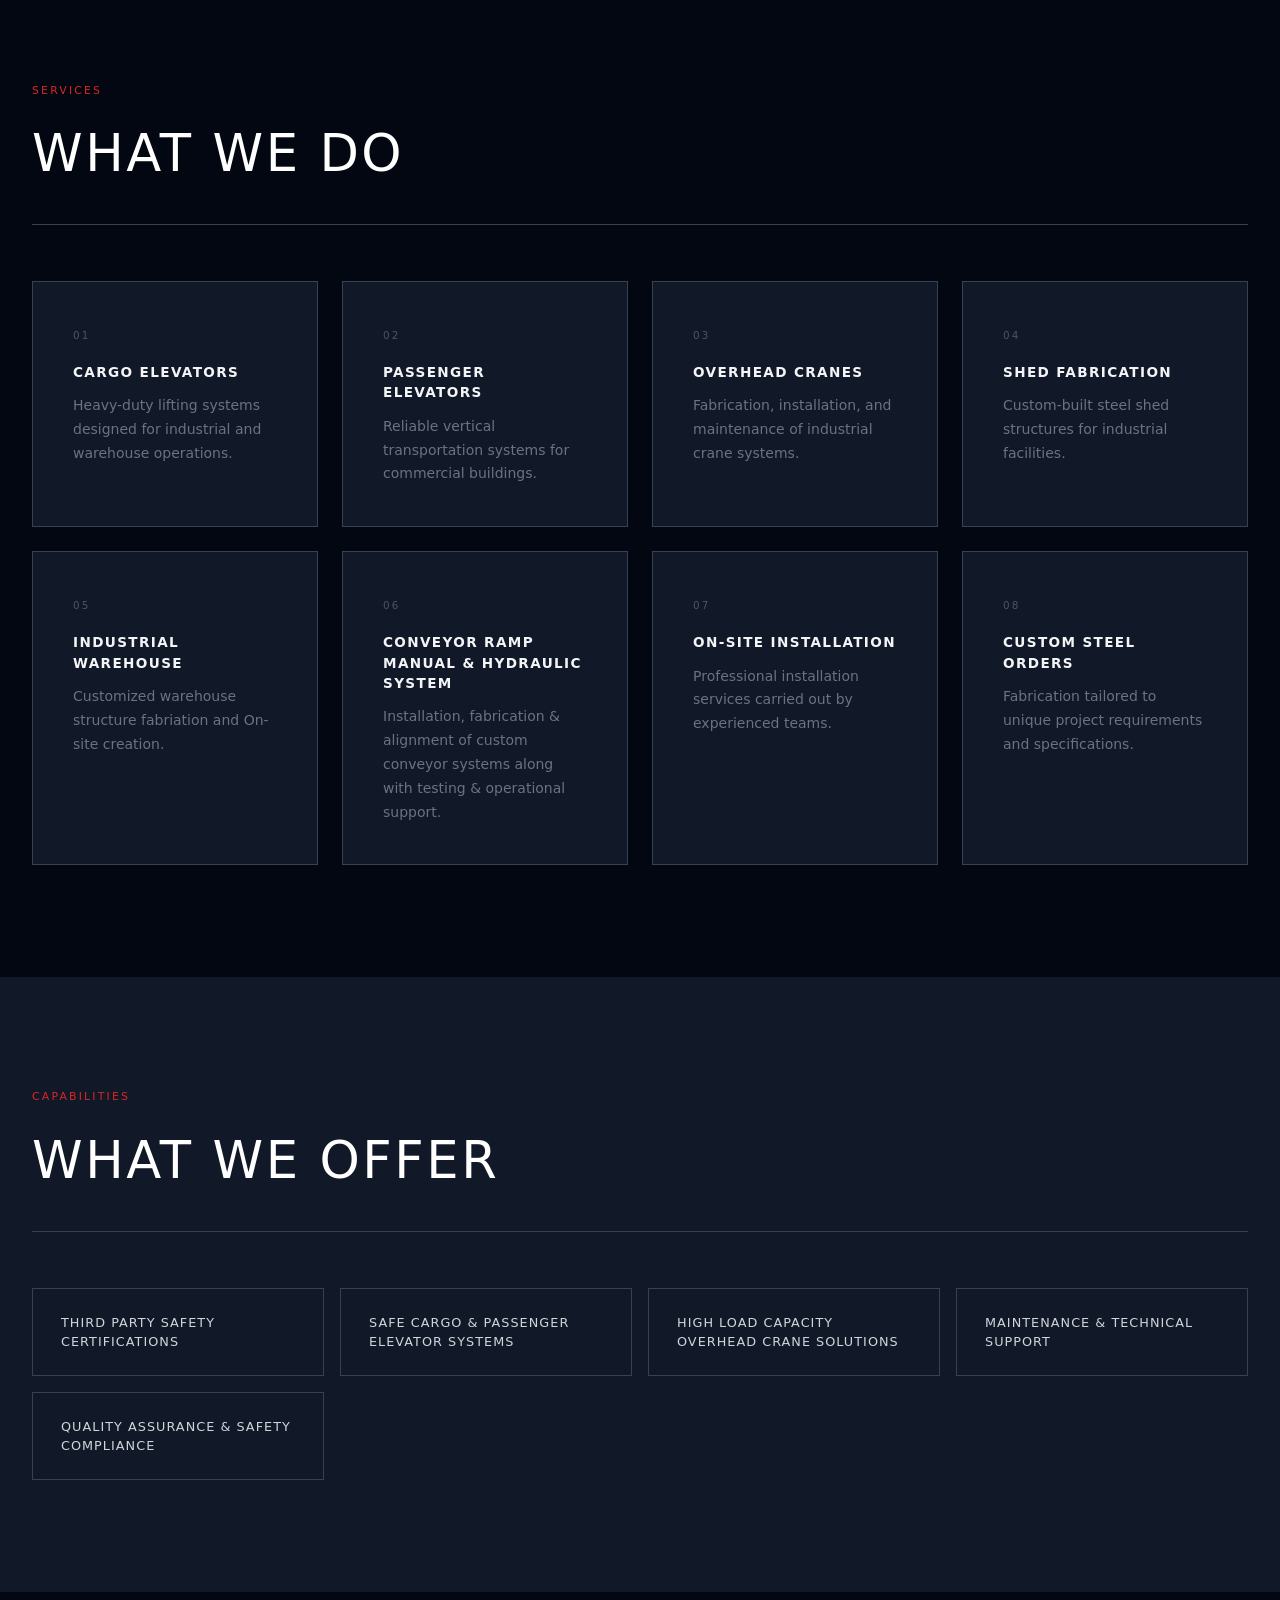
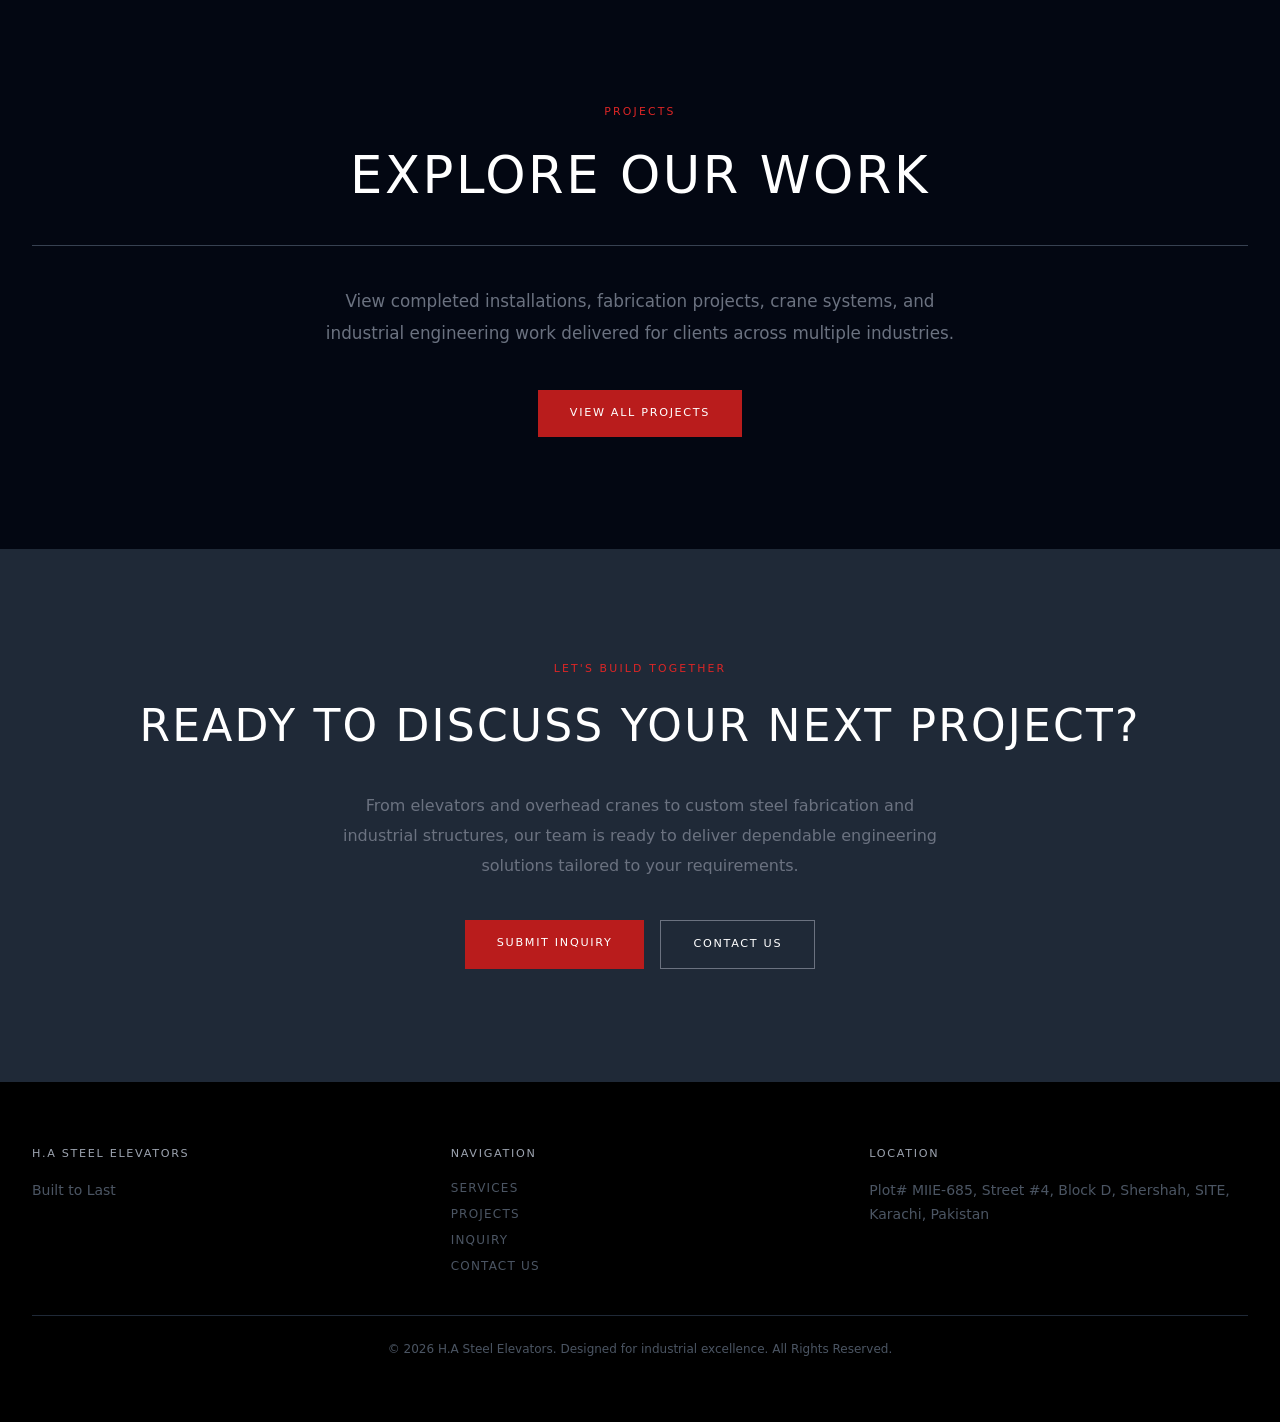
==== commit 9b474299: "Google analetics tag added" ====
--- a/index.html
+++ b/index.html
@@ -594,9 +594,19 @@
 <body>
 
     <header class="site-header">
+        <!-- Google tag (gtag.js) -->
+        <script async src="https://www.googletagmanager.com/gtag/js?id=G-15761045873"></script>
+        <script>
+        window.dataLayer = window.dataLayer || [];
+        function gtag(){dataLayer.push(arguments);}
+        gtag('js', new Date());
+
+        gtag('config', 'G-15761045873');
+        </script>
+        
         <nav class="site-nav">
             <a href="index.html">
-                <img src="assets/images/AH Steel Elevators Logo No background.webp" alt="H.A Steel Elevators Logo">
+                <img src="assets/images/AH Steel Elevators Logo No background.webp" alt="H.A Steel Elevators Logo" width="2000" height="2000">
             </a>
             <button class="nav-toggle" aria-label="Toggle navigation" aria-expanded="false">
                 <span></span>
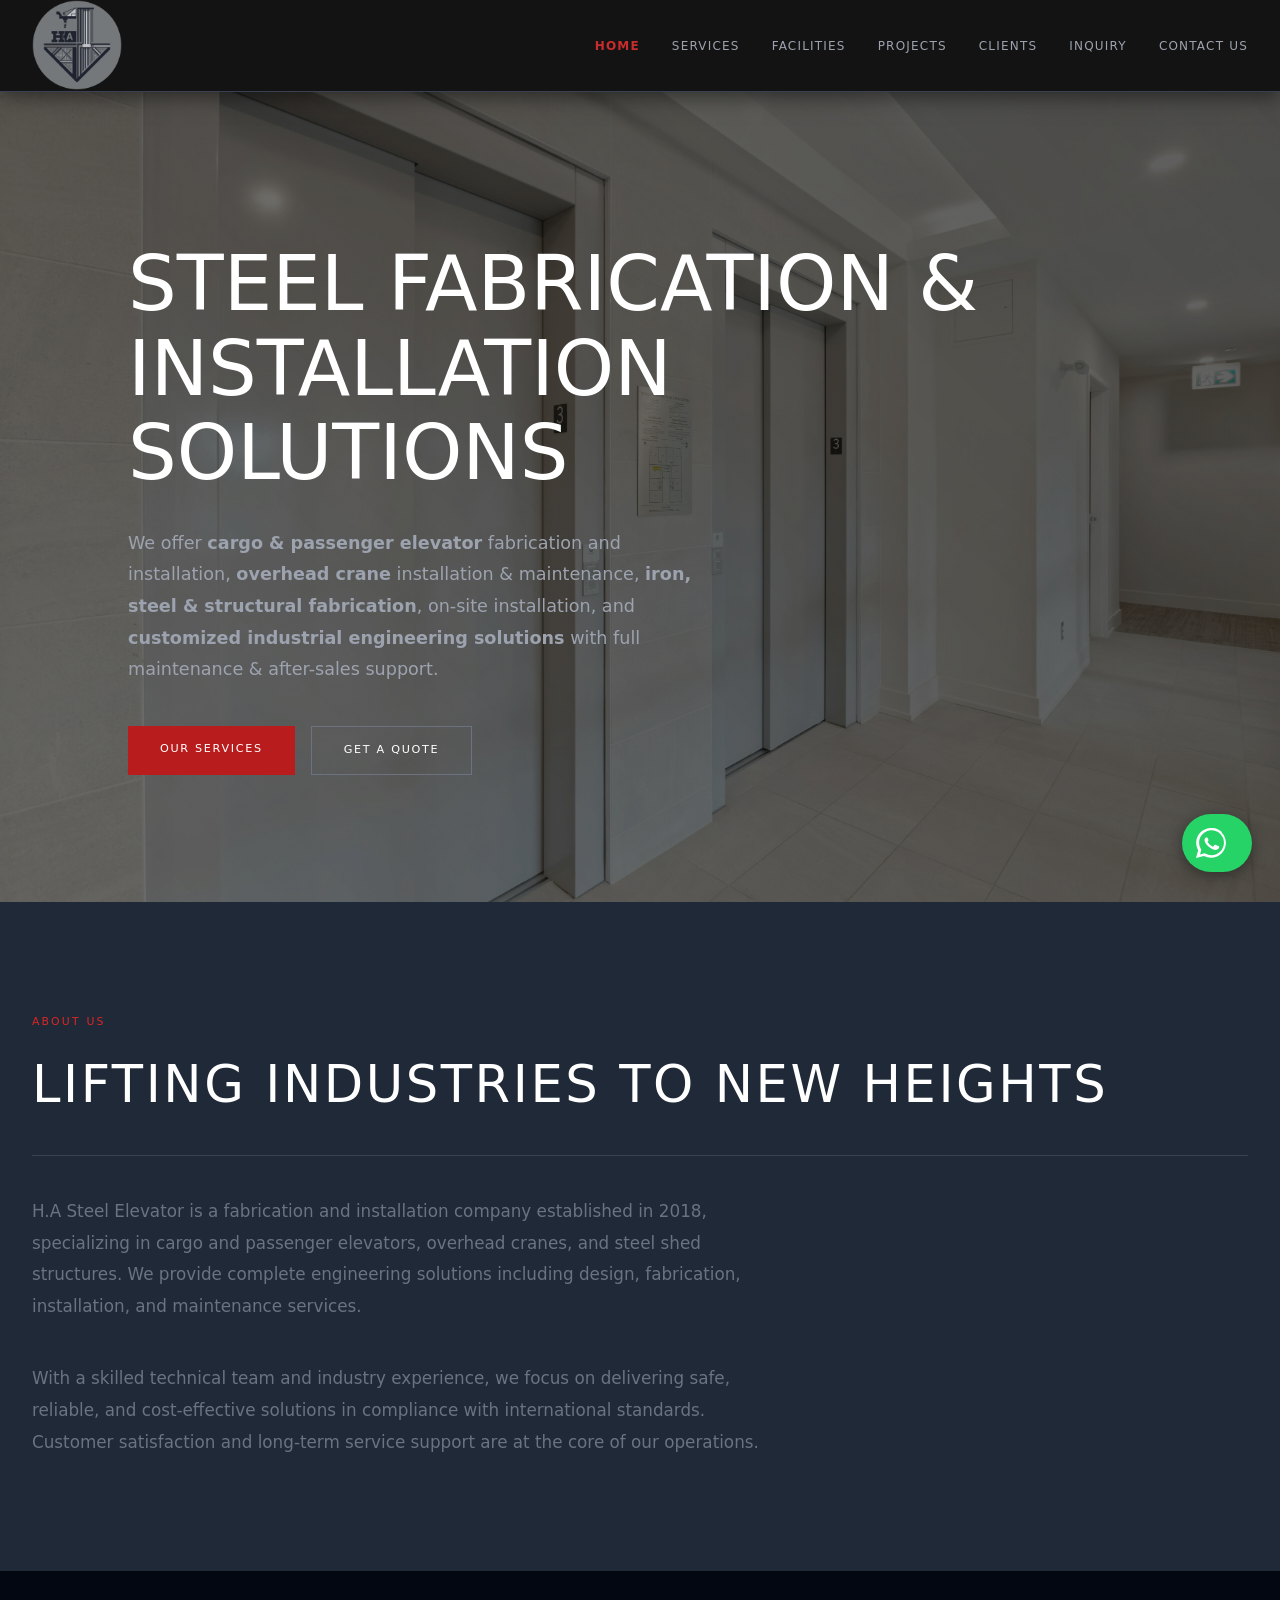
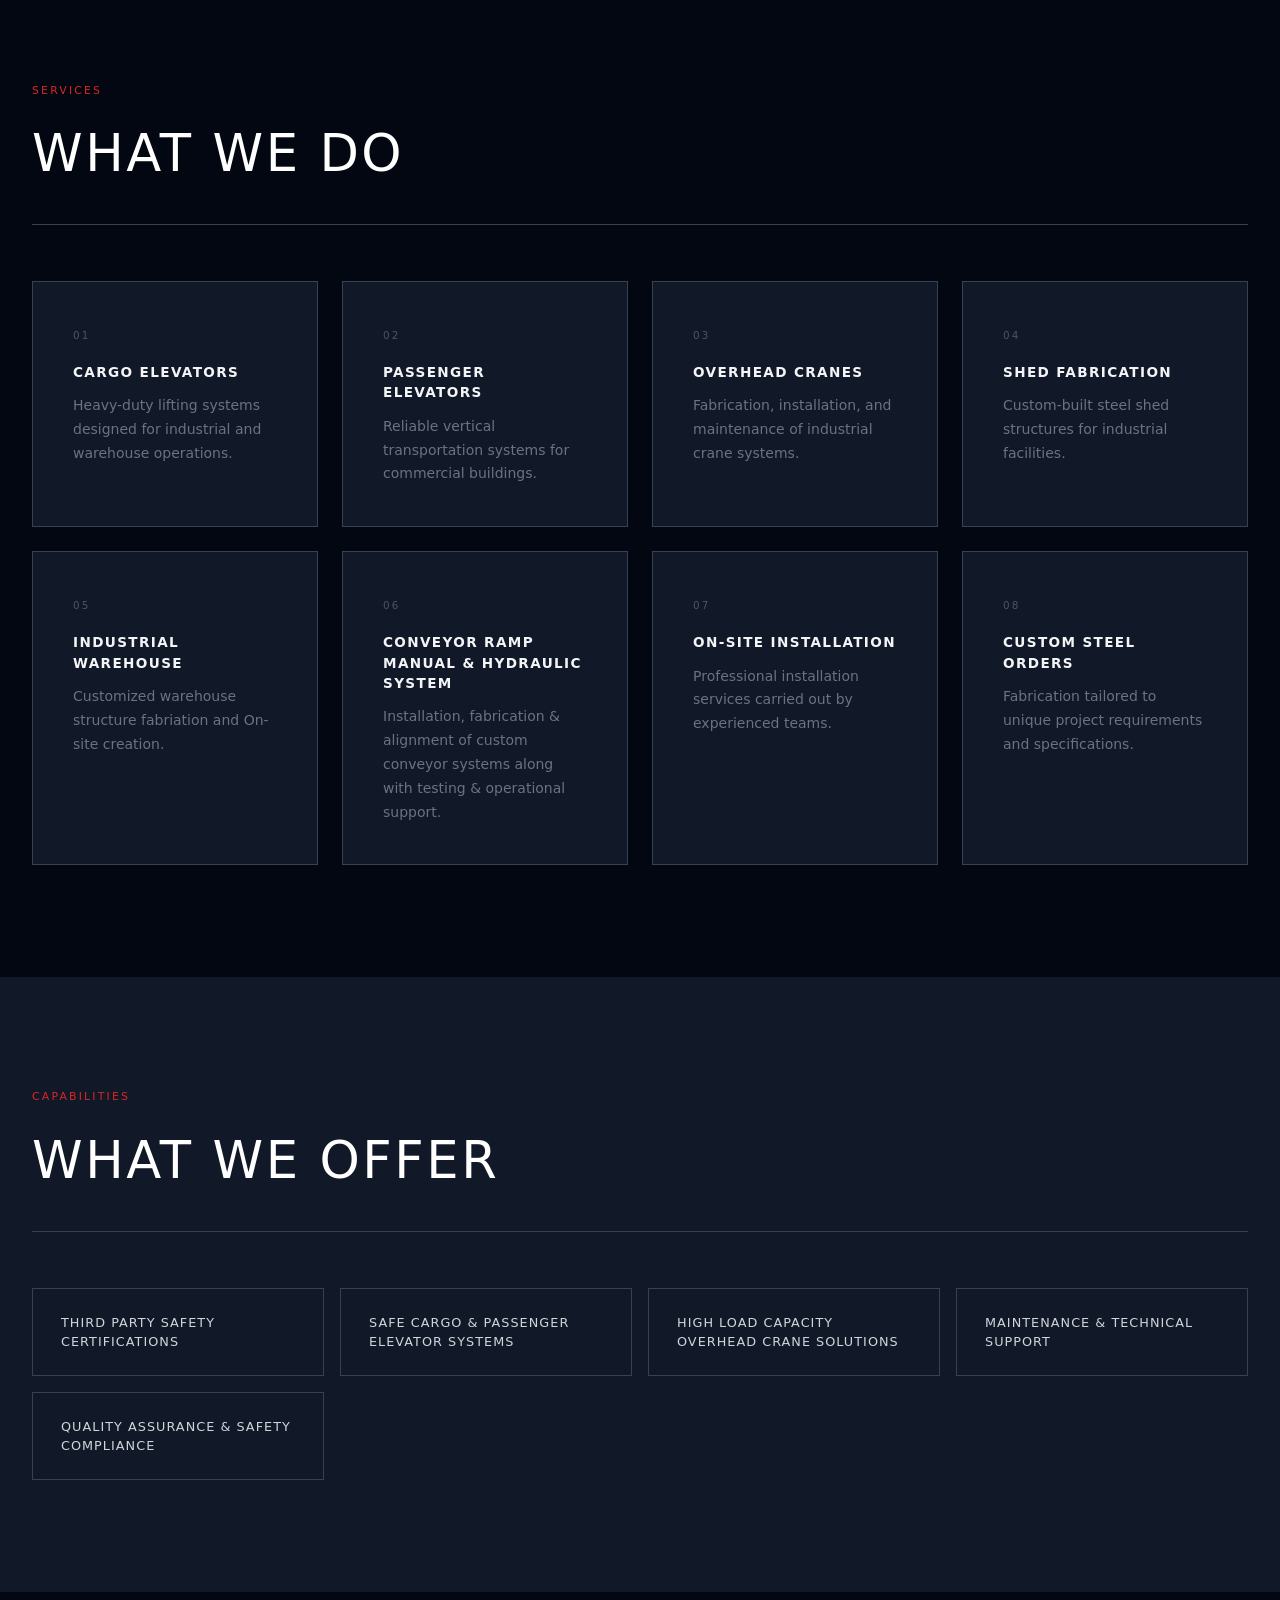
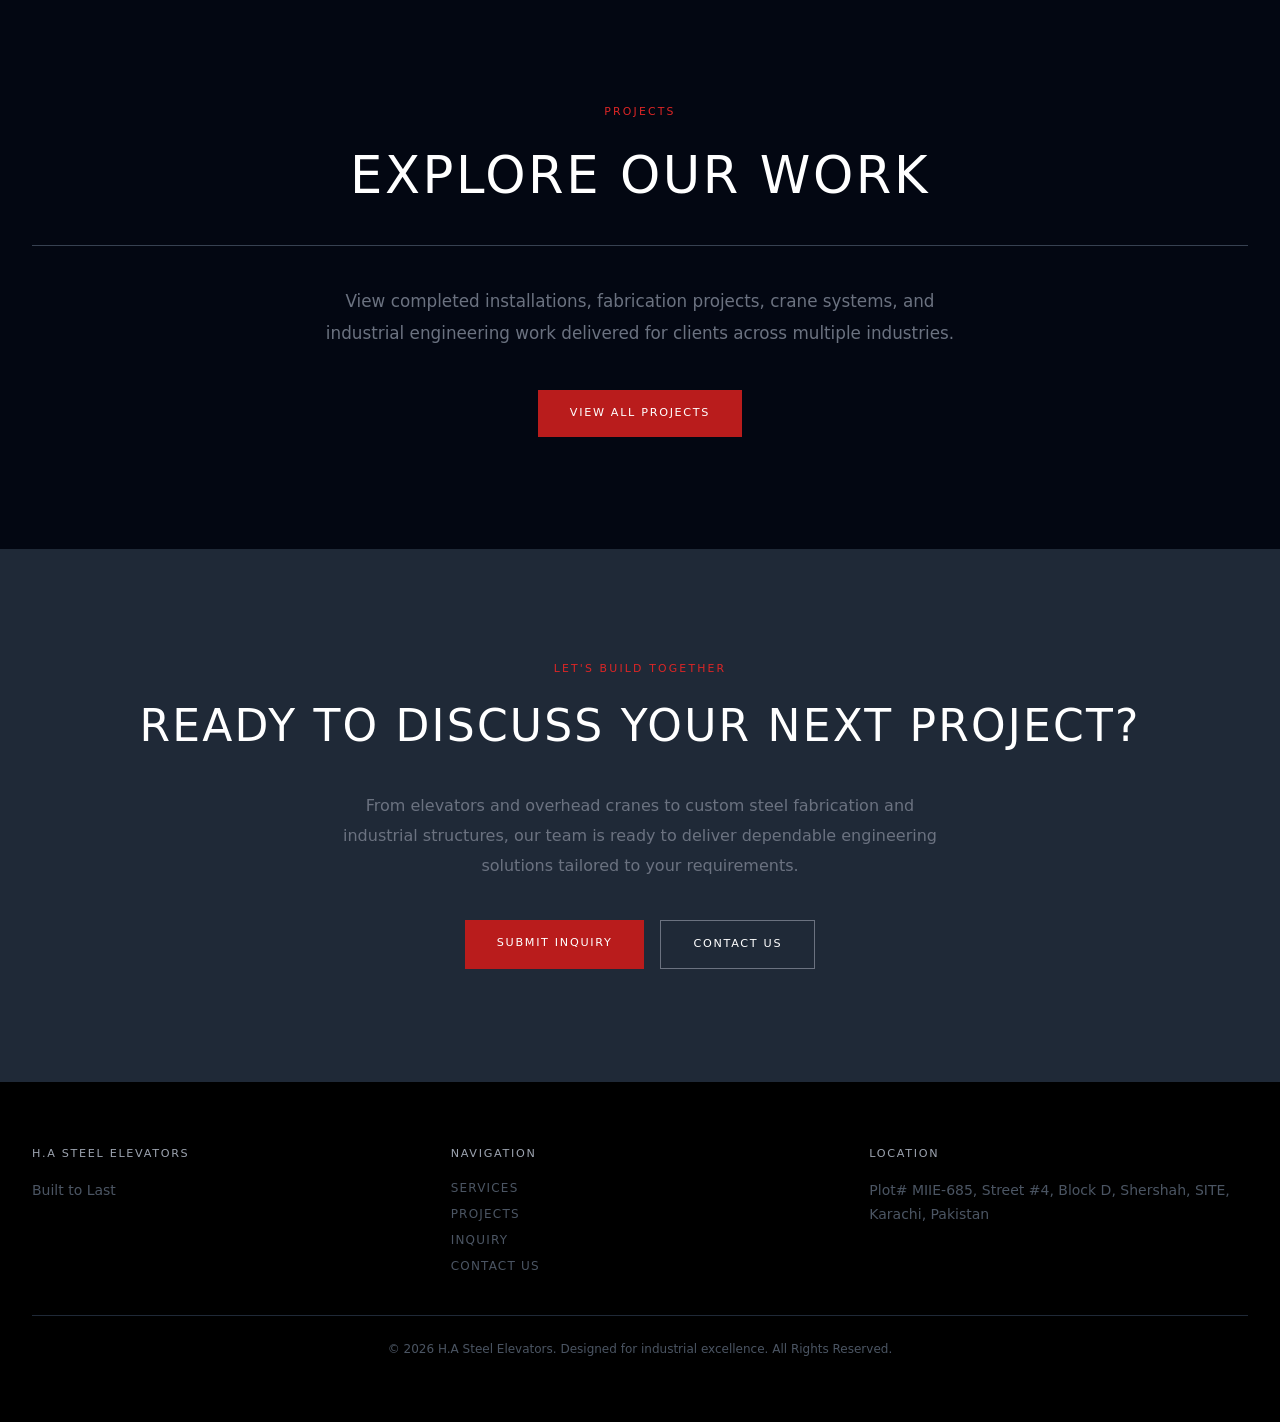
==== commit 47c0d048: "Gtag error fixed" ====
--- a/index.html
+++ b/index.html
@@ -8,6 +8,15 @@
     <meta name="description" content="H.A Steel Elevators specializes in cargo elevators, passenger elevators, overhead cranes, shed fabrication, steel structures, installation, and custom steel solutions.">
     <link rel="icon" href="favicon.ico">
     <link rel="stylesheet" href="assets/css/style.css">
+    <!-- Google tag (gtag.js) -->
+    <script async src="https://www.googletagmanager.com/gtag/js?id=G-15761045873"></script>
+    <script>
+    window.dataLayer = window.dataLayer || [];
+    function gtag(){dataLayer.push(arguments);}
+    gtag('js', new Date());
+
+    gtag('config', 'G-15761045873');
+    </script>
 
     <style>
         /* Inline critical styles so zoom never breaks them */
@@ -593,17 +602,7 @@
 
 <body>
 
-    <header class="site-header">
-        <!-- Google tag (gtag.js) -->
-        <script async src="https://www.googletagmanager.com/gtag/js?id=G-15761045873"></script>
-        <script>
-        window.dataLayer = window.dataLayer || [];
-        function gtag(){dataLayer.push(arguments);}
-        gtag('js', new Date());
-
-        gtag('config', 'G-15761045873');
-        </script>
-        
+    <header class="site-header">       
         <nav class="site-nav">
             <a href="index.html">
                 <img src="assets/images/AH Steel Elevators Logo No background.webp" alt="H.A Steel Elevators Logo" width="2000" height="2000">
